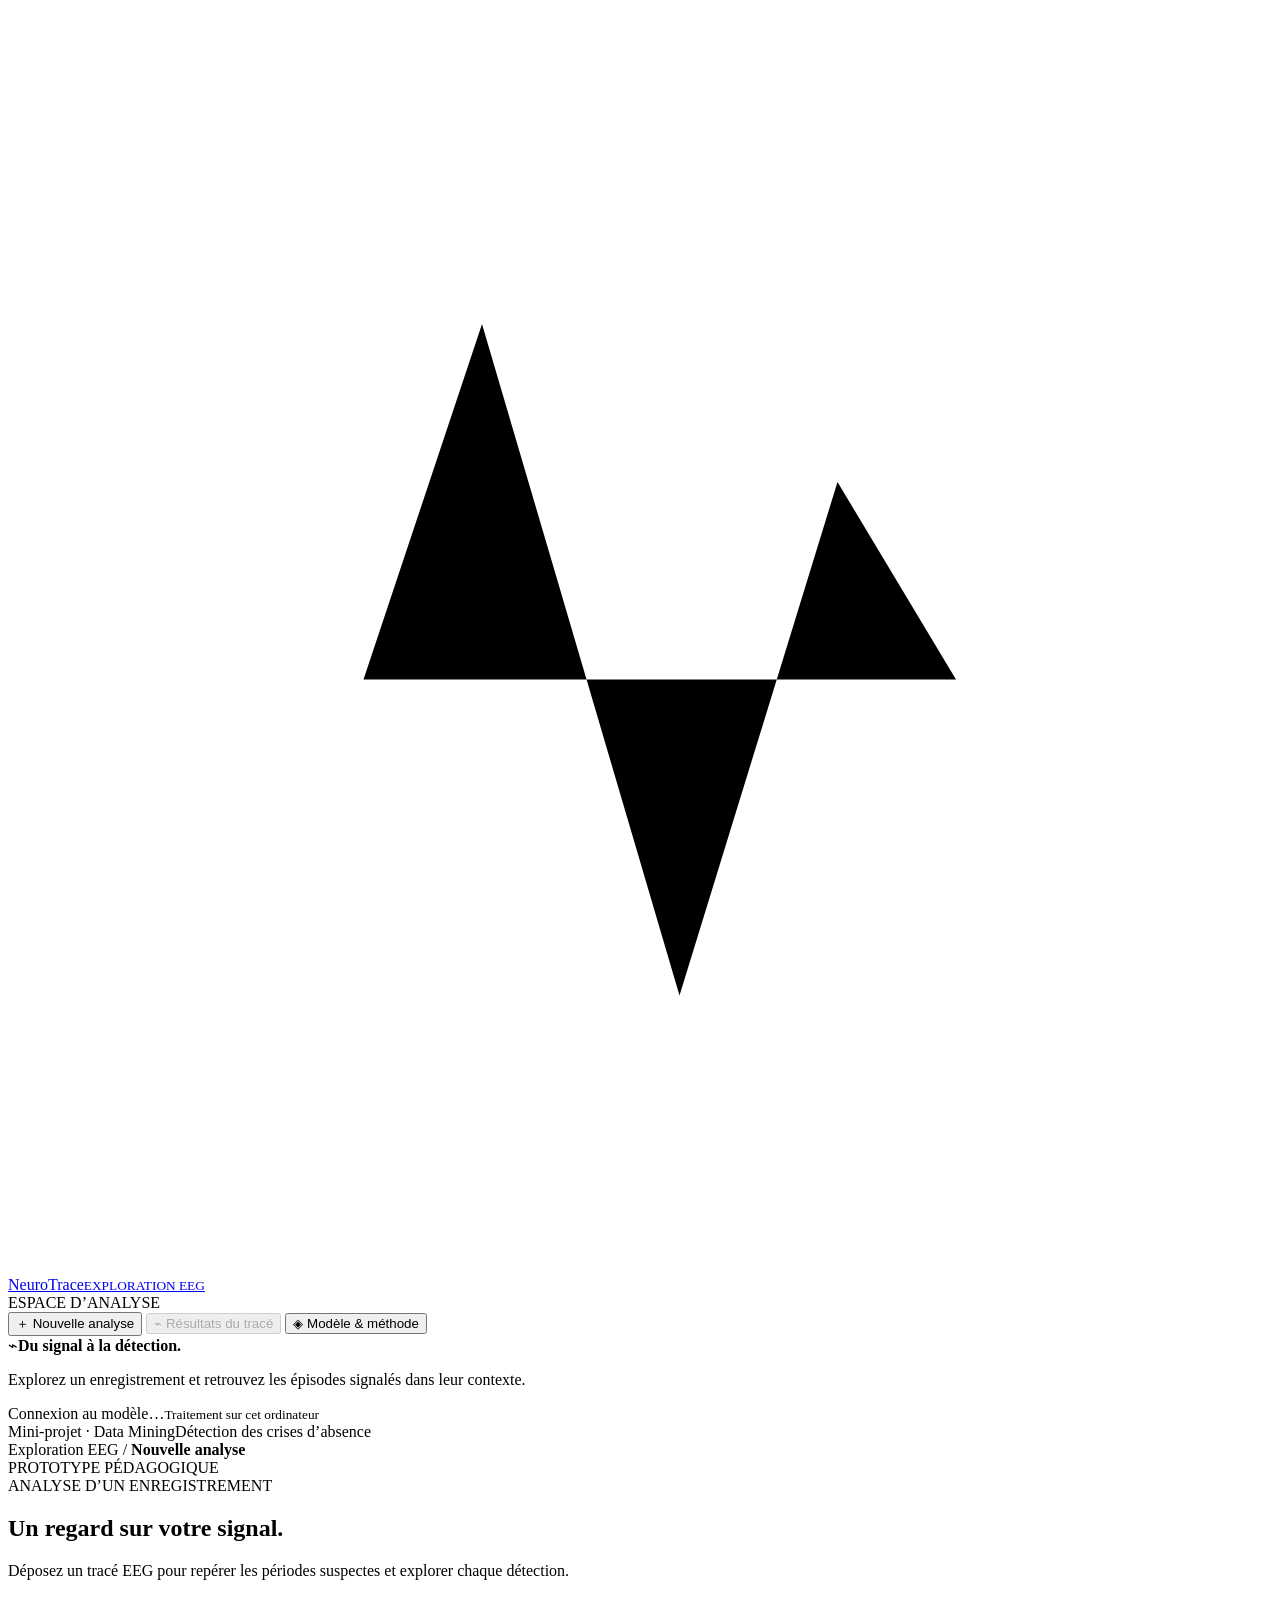
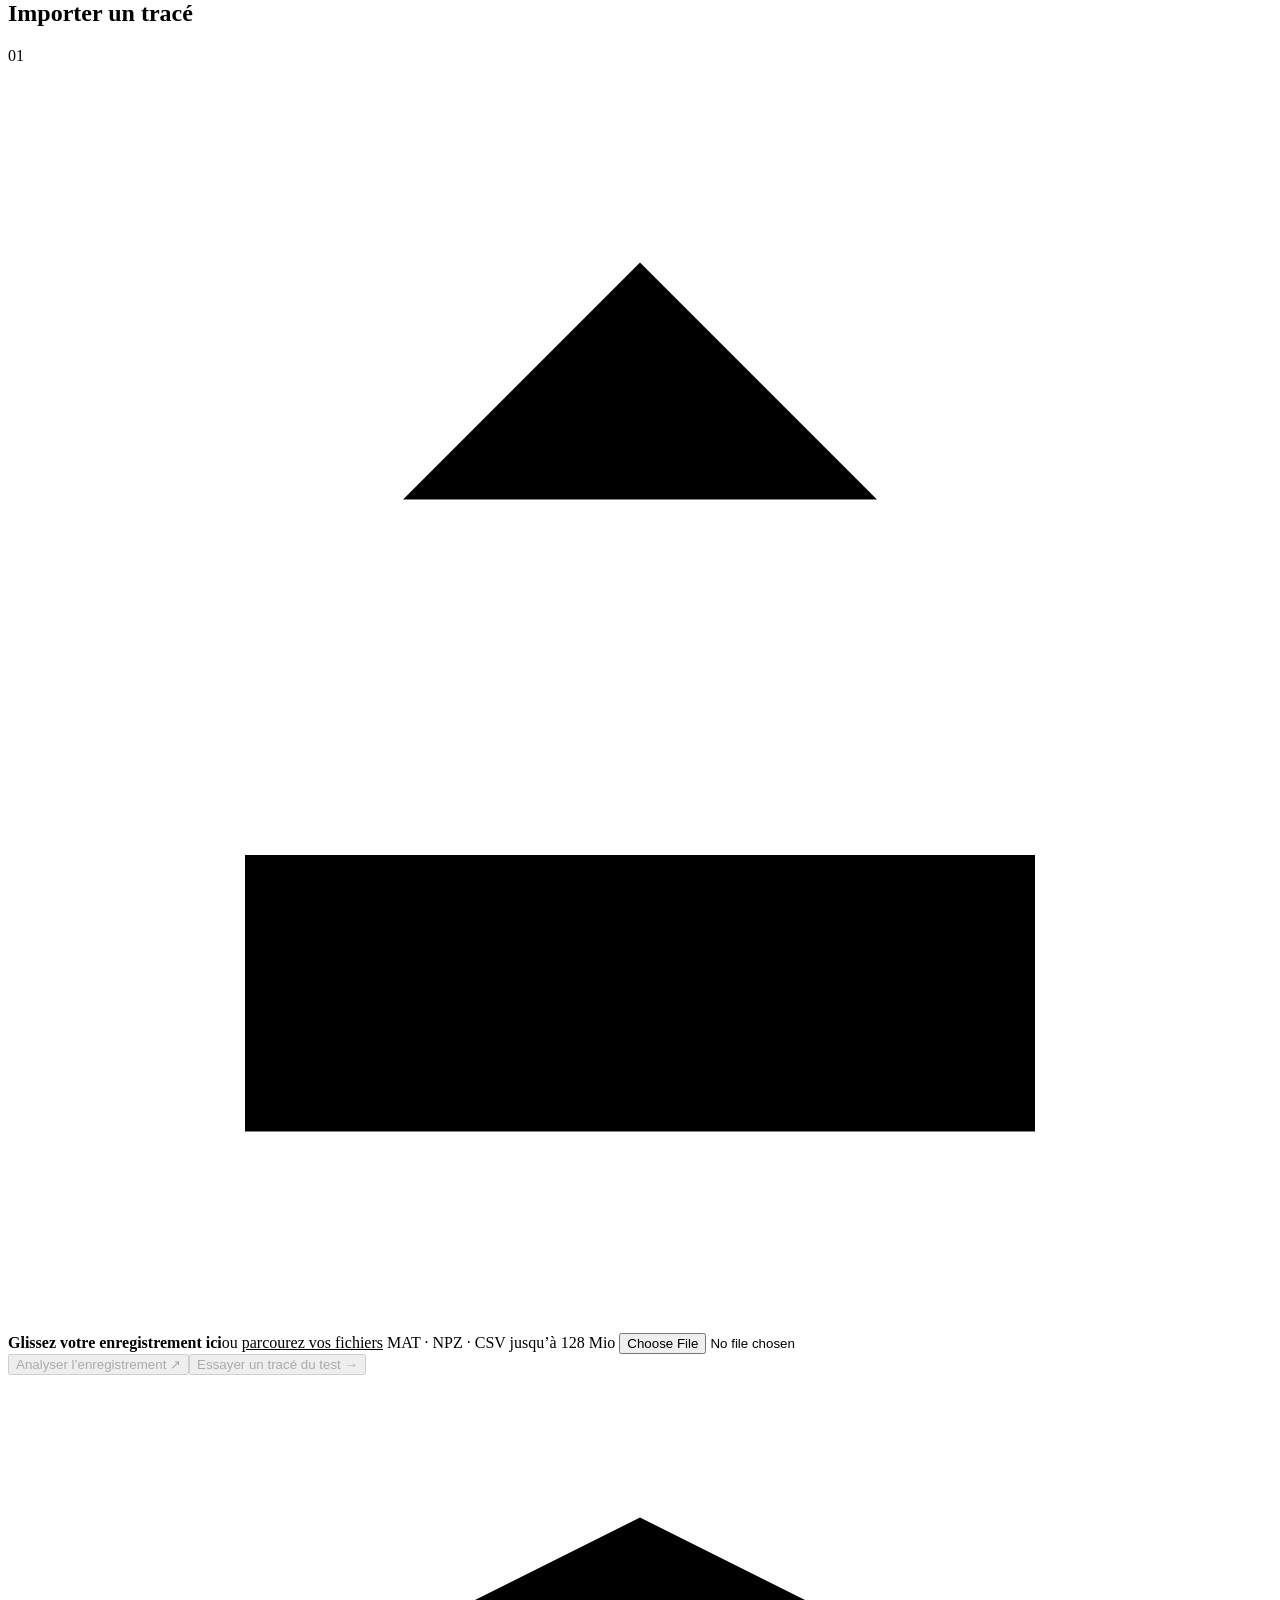
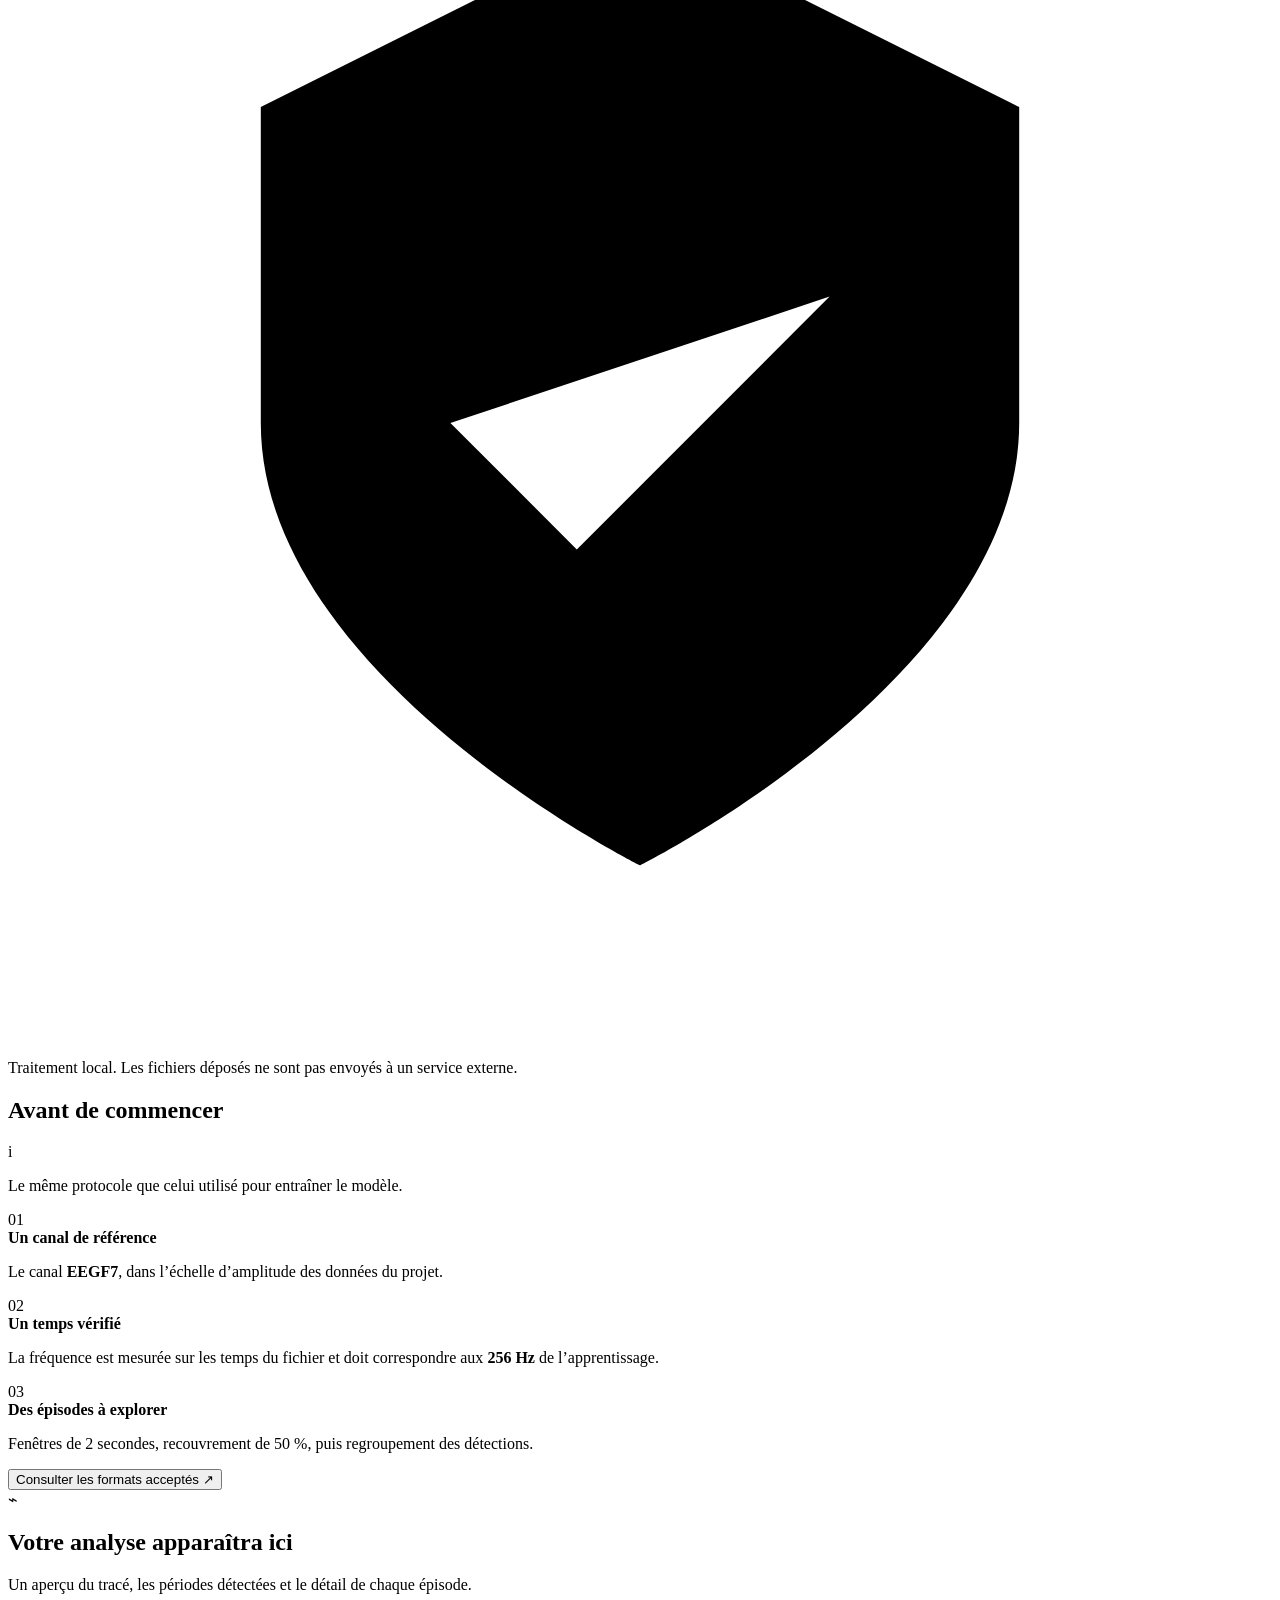
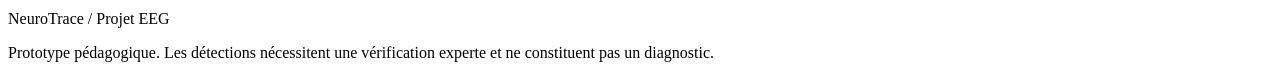
==== app/static/index.html @ e5299d62 "Add EEG seizure detection demo app Co-authored-by: Copilot <223556219+Copilot@users.noreply.github.c" ====
<!doctype html>
<html lang="fr">
<head>
  <meta charset="utf-8">
  <meta name="viewport" content="width=device-width, initial-scale=1">
  <meta name="theme-color" content="#0d716f">
  <title>NeuroTrace — Analyse EEG</title>
  <link rel="stylesheet" href="/style.css">
  <script src="/app.js" defer></script>
</head>
<body>
  <aside class="sidebar">
    <a class="brand" href="/" aria-label="NeuroTrace, accueil"><span class="brand-mark"><svg viewBox="0 0 32 32" aria-hidden="true"><path d="M3 17h6l3-9 5 17 4-13 3 5h5"/></svg></span><span>NeuroTrace<small>EXPLORATION EEG</small></span></a>
    <div class="workspace-tag">ESPACE D’ANALYSE</div>
    <nav aria-label="Navigation principale">
      <button class="nav-item active" id="new-analysis"><span class="nav-icon">＋</span> Nouvelle analyse</button>
      <button class="nav-item" id="go-results" disabled><span class="nav-icon">⌁</span> Résultats du tracé</button>
      <button class="nav-item" id="open-method"><span class="nav-icon">◈</span> Modèle &amp; méthode</button>
    </nav>
    <div class="sidebar-note"><span class="small-wave">⌁</span><strong>Du signal à la détection.</strong><p>Explorez un enregistrement et retrouvez les épisodes signalés dans leur contexte.</p></div>
    <div class="local-status"><span class="status-dot" id="status-dot"></span><div id="connection-status">Connexion au modèle…<small>Traitement sur cet ordinateur</small></div></div>
    <div class="sidebar-foot">Mini-projet · Data Mining<span>Détection des crises d’absence</span></div>
  </aside>
  <div class="page">
    <header class="topbar"><div>Exploration EEG <span>/</span> <strong>Nouvelle analyse</strong></div><span class="research-pill">PROTOTYPE PÉDAGOGIQUE</span></header>
    <main>
      <section class="page-heading"><div class="eyebrow">ANALYSE D’UN ENREGISTREMENT</div><h1>Un regard sur votre signal.</h1><p>Déposez un tracé EEG pour repérer les périodes suspectes et explorer chaque détection.</p></section>
      <section class="upload-layout" aria-label="Importer un enregistrement">
        <div class="card upload-card">
          <div class="card-heading"><h2>Importer un tracé</h2><span class="step-badge">01</span></div>
          <label class="drop-zone" id="drop-zone" for="file-input">
            <span class="upload-symbol"><svg viewBox="0 0 32 32" aria-hidden="true"><path d="M16 22V5m-6 6 6-6 6 6M6 20v7h20v-7"/></svg></span>
            <strong id="drop-title">Glissez votre enregistrement ici</strong><span id="drop-subtitle">ou <u>parcourez vos fichiers</u></span>
            <span class="file-types">MAT · NPZ · CSV <span>jusqu’à 128 Mio</span></span>
          </label>
          <input type="file" id="file-input" accept=".mat,.npz,.csv" class="visually-hidden">
          <div class="selected-file" id="selected-file" hidden><div><strong id="filename"></strong><span id="file-size"></span></div><button id="remove-file" class="icon-button" aria-label="Retirer le fichier">×</button></div>
          <div class="upload-actions"><button class="primary-button" id="analyze-button" disabled>Analyser l’enregistrement <span>↗</span></button><button class="text-button" id="demo-button" disabled>Essayer un tracé du test <span>→</span></button></div>
          <div class="progress-status" id="progress-status" role="status" hidden><span class="spinner"></span><span>Lecture du signal et analyse des fenêtres en cours…</span></div>
          <div class="error-message" id="error-message" role="alert" hidden></div>
          <p class="privacy-note"><svg viewBox="0 0 20 20" aria-hidden="true"><path d="m10 2 6 3v5c0 4-6 7-6 7s-6-3-6-7V5zM7 10l2 2 4-4"/></svg>Traitement local. Les fichiers déposés ne sont pas envoyés à un service externe.</p>
        </div>
        <aside class="card guide-card"><div class="card-heading"><h2>Avant de commencer</h2><span class="outline-symbol">i</span></div><p>Le même protocole que celui utilisé pour entraîner le modèle.</p><div class="guide-line"><span>01</span><div><strong>Un canal de référence</strong><p>Le canal <b>EEGF7</b>, dans l’échelle d’amplitude des données du projet.</p></div></div><div class="guide-line"><span>02</span><div><strong>Un temps vérifié</strong><p>La fréquence est mesurée sur les temps du fichier et doit correspondre aux <b>256 Hz</b> de l’apprentissage.</p></div></div><div class="guide-line"><span>03</span><div><strong>Des épisodes à explorer</strong><p>Fenêtres de 2 secondes, recouvrement de 50 %, puis regroupement des détections.</p></div></div><button class="format-link" id="open-formats">Consulter les formats acceptés <span>↗</span></button></aside>
      </section>
      <section class="empty-analysis" id="empty-analysis"><span class="empty-icon">⌁</span><h2>Votre analyse apparaîtra ici</h2><p>Un aperçu du tracé, les périodes détectées et le détail de chaque épisode.</p><div class="empty-lines" aria-hidden="true"><span></span><span></span><span></span></div></section>
      <section id="results" hidden aria-label="Résultats de l’analyse">
        <div class="results-heading"><div><div class="eyebrow">RÉSULTATS DU TRACÉ</div><h2 id="result-title">Analyse terminée</h2><p id="result-subtitle"></p></div><div class="export-actions"><button class="secondary-button" id="download-csv">Exporter les épisodes ↓</button><button class="secondary-button" id="download-json">Rapport JSON ↓</button></div></div>
        <div class="kpi-grid"><article class="kpi"><span>Durée de l’enregistrement</span><strong id="kpi-duration">—</strong><small id="kpi-windows"></small></article><article class="kpi"><span>Canal &amp; fréquence</span><strong id="kpi-channel">—</strong><small>Fréquence mesurée sur les temps</small></article><article class="kpi kpi-accent"><span>Épisodes signalés</span><strong id="kpi-events">—</strong><small>Détections à vérifier sur le tracé</small></article><article class="kpi"><span>Temps signalé cumulé</span><strong id="kpi-total">—</strong><small id="kpi-fraction"></small></article></div>
        <div class="result-notice" id="result-notice"></div>
        <article class="card signal-card"><div class="card-heading"><div><h2>Explorer le signal</h2><p id="chart-subtitle">EEGF7 · amplitude en unité du fichier source</p></div><div class="legend"><span><i class="line-swatch"></i> Signal EEG</span><span><i class="event-swatch"></i> Épisode signalé</span></div></div><div class="overview-wrap"><canvas id="overview-chart" aria-label="Vue d’ensemble du signal EEG et des épisodes signalés" role="img"></canvas><p>Cliquez sur la vue d’ensemble pour déplacer le zoom.</p></div><div class="chart-toolbar"><div><span class="zoom-label">ZOOM</span><strong id="zoom-range"></strong></div><label>Fenêtre <select id="zoom-width"><option value="10">10 secondes</option><option value="30" selected>30 secondes</option><option value="60">60 secondes</option><option value="120">120 secondes</option></select></label></div><div class="detail-wrap"><canvas id="detail-chart" aria-label="Zoom du signal EEG" role="img"></canvas></div><label class="slider-label" for="zoom-start">Position du zoom <span id="zoom-position"></span></label><input id="zoom-start" type="range" min="0" max="1" value="0" step="0.25"><p id="chart-error" class="chart-error" role="alert" hidden></p></article>
        <article class="card events-card"><div class="card-heading"><div><h2>Détail des épisodes</h2><p>Les horaires sont relatifs au début de l’enregistrement. Sélectionnez une ligne pour explorer le signal.</p></div><span class="count-pill" id="event-count"></span></div><div id="no-events" class="no-events" hidden>Aucun épisode signalé par ce modèle sur les fenêtres analysées. Cela ne permet pas d’exclure une crise.</div><div class="table-scroll" id="events-table-wrap"><table><thead><tr><th>Épisode</th><th>Début</th><th>Fin</th><th>Durée</th><th>Score moyen du modèle</th><th>Explorer</th></tr></thead><tbody id="events-body"></tbody></table></div><p class="table-footnote">Le score résume les fenêtres positives de l’épisode. Il ne s’agit pas d’une probabilité clinique calibrée.</p></article>
        <div class="model-strip"><div><span class="model-dot"></span><strong id="model-label"></strong><span>12 caractéristiques · paramètres du notebook</span></div><button class="text-button" id="result-method">Voir la méthode ↗</button></div>
      </section>
      <footer class="main-footer"><span>NeuroTrace <span class="footer-separator">/</span> Projet EEG</span><p>Prototype pédagogique. Les détections nécessitent une vérification experte et ne constituent pas un diagnostic.</p></footer>
    </main>
  </div>
  <dialog id="info-dialog"><div class="dialog-heading"><h2 id="dialog-title"></h2><button class="icon-button" id="close-dialog" aria-label="Fermer">×</button></div><div id="dialog-content"></div></dialog>
</body>
</html>
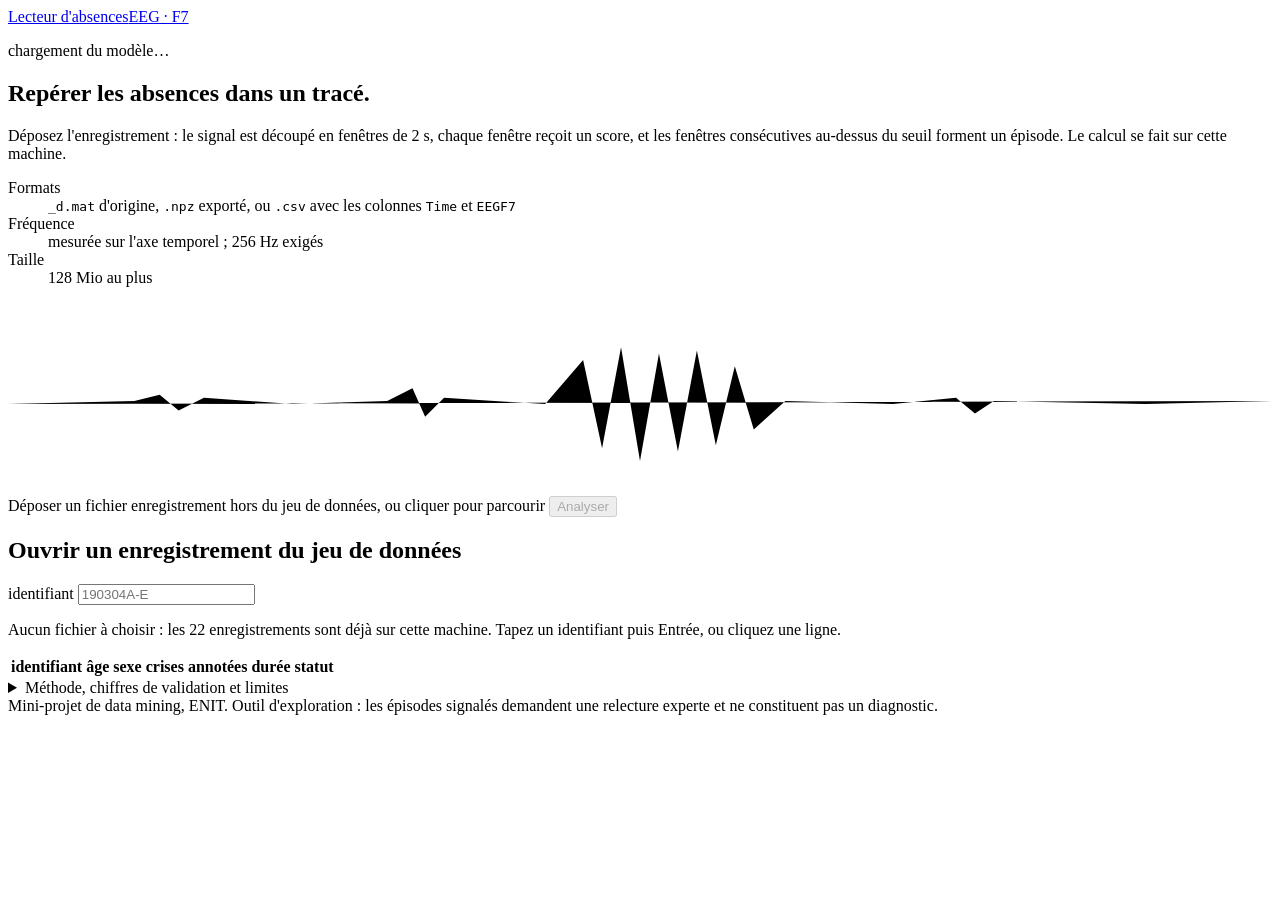
==== commit f4a7cc92: "Improve detection pipeline, report and reader app Pipeline - Second feature set: 0.5 Hz high-pass, l" ====
--- a/app/static/index.html
+++ b/app/static/index.html
@@ -3,57 +3,135 @@
 <head>
   <meta charset="utf-8">
   <meta name="viewport" content="width=device-width, initial-scale=1">
-  <meta name="theme-color" content="#0d716f">
-  <title>NeuroTrace — Analyse EEG</title>
+  <title>Lecteur d'absences</title>
+  <link rel="icon" href="data:image/svg+xml,%3Csvg xmlns='http://www.w3.org/2000/svg' viewBox='0 0 32 32'%3E%3Crect width='32' height='32' fill='%23f4f0e6'/%3E%3Cpath d='M2 17h7l3-8 4 15 4-13 3 6h7' fill='none' stroke='%23c8462c' stroke-width='2.4' stroke-linejoin='round'/%3E%3C/svg%3E">
   <link rel="stylesheet" href="/style.css">
   <script src="/app.js" defer></script>
 </head>
 <body>
-  <aside class="sidebar">
-    <a class="brand" href="/" aria-label="NeuroTrace, accueil"><span class="brand-mark"><svg viewBox="0 0 32 32" aria-hidden="true"><path d="M3 17h6l3-9 5 17 4-13 3 5h5"/></svg></span><span>NeuroTrace<small>EXPLORATION EEG</small></span></a>
-    <div class="workspace-tag">ESPACE D’ANALYSE</div>
-    <nav aria-label="Navigation principale">
-      <button class="nav-item active" id="new-analysis"><span class="nav-icon">＋</span> Nouvelle analyse</button>
-      <button class="nav-item" id="go-results" disabled><span class="nav-icon">⌁</span> Résultats du tracé</button>
-      <button class="nav-item" id="open-method"><span class="nav-icon">◈</span> Modèle &amp; méthode</button>
-    </nav>
-    <div class="sidebar-note"><span class="small-wave">⌁</span><strong>Du signal à la détection.</strong><p>Explorez un enregistrement et retrouvez les épisodes signalés dans leur contexte.</p></div>
-    <div class="local-status"><span class="status-dot" id="status-dot"></span><div id="connection-status">Connexion au modèle…<small>Traitement sur cet ordinateur</small></div></div>
-    <div class="sidebar-foot">Mini-projet · Data Mining<span>Détection des crises d’absence</span></div>
-  </aside>
-  <div class="page">
-    <header class="topbar"><div>Exploration EEG <span>/</span> <strong>Nouvelle analyse</strong></div><span class="research-pill">PROTOTYPE PÉDAGOGIQUE</span></header>
-    <main>
-      <section class="page-heading"><div class="eyebrow">ANALYSE D’UN ENREGISTREMENT</div><h1>Un regard sur votre signal.</h1><p>Déposez un tracé EEG pour repérer les périodes suspectes et explorer chaque détection.</p></section>
-      <section class="upload-layout" aria-label="Importer un enregistrement">
-        <div class="card upload-card">
-          <div class="card-heading"><h2>Importer un tracé</h2><span class="step-badge">01</span></div>
-          <label class="drop-zone" id="drop-zone" for="file-input">
-            <span class="upload-symbol"><svg viewBox="0 0 32 32" aria-hidden="true"><path d="M16 22V5m-6 6 6-6 6 6M6 20v7h20v-7"/></svg></span>
-            <strong id="drop-title">Glissez votre enregistrement ici</strong><span id="drop-subtitle">ou <u>parcourez vos fichiers</u></span>
-            <span class="file-types">MAT · NPZ · CSV <span>jusqu’à 128 Mio</span></span>
+  <header class="masthead">
+    <a class="wordmark" href="/">Lecteur&nbsp;d'absences<span>EEG · F7</span></a>
+    <p class="model-line" id="model-line">chargement du modèle…</p>
+  </header>
+
+  <main>
+    <section class="intake" id="intake">
+      <div class="intake-copy">
+        <h1>Repérer les absences dans un&nbsp;tracé.</h1>
+        <p>Déposez l'enregistrement : le signal est découpé en fenêtres de 2&nbsp;s,
+          chaque fenêtre reçoit un score, et les fenêtres consécutives au-dessus du seuil
+          forment un épisode. Le calcul se fait sur cette machine.</p>
+        <dl class="specs">
+          <div><dt>Formats</dt><dd><code>_d.mat</code> d'origine, <code>.npz</code> exporté, ou <code>.csv</code> avec les colonnes <code>Time</code> et <code>EEGF7</code></dd></div>
+          <div><dt>Fréquence</dt><dd>mesurée sur l'axe temporel ; 256&nbsp;Hz exigés</dd></div>
+          <div><dt>Taille</dt><dd>128&nbsp;Mio au plus</dd></div>
+        </dl>
+      </div>
+
+      <div class="intake-actions">
+        <label class="slot" id="slot" for="file-input">
+          <svg class="slot-trace" viewBox="0 0 400 60" preserveAspectRatio="none" aria-hidden="true"><path d="M0 32 L40 31 L48 29 L54 34 L62 30 L90 32 L120 31 L128 27 L132 36 L138 30 L170 32 L182 18 L188 46 L194 14 L200 50 L206 16 L212 47 L218 15 L224 45 L230 20 L236 40 L246 31 L280 32 L300 30 L306 35 L312 31 L360 32 L400 31"/></svg>
+          <span class="slot-title" id="slot-title">Déposer un fichier</span>
+          <span class="slot-hint" id="slot-hint">enregistrement hors du jeu de données, ou cliquer pour parcourir</span>
+        </label>
+        <input type="file" id="file-input" accept=".mat,.npz,.csv" hidden>
+        <button class="run" id="run" disabled>Analyser</button>
+        <p class="status" id="status" role="status"></p>
+
+      </div>
+
+      <section class="catalogue" aria-labelledby="catalogue-title">
+        <div class="catalogue-head">
+          <h2 id="catalogue-title">Ouvrir un enregistrement du jeu de données <span class="quiet" id="record-count"></span></h2>
+          <label class="search">
+            <span>identifiant</span>
+            <input id="record-search" type="search" placeholder="190304A-E" autocomplete="off" spellcheck="false" aria-describedby="catalogue-hint">
           </label>
-          <input type="file" id="file-input" accept=".mat,.npz,.csv" class="visually-hidden">
-          <div class="selected-file" id="selected-file" hidden><div><strong id="filename"></strong><span id="file-size"></span></div><button id="remove-file" class="icon-button" aria-label="Retirer le fichier">×</button></div>
-          <div class="upload-actions"><button class="primary-button" id="analyze-button" disabled>Analyser l’enregistrement <span>↗</span></button><button class="text-button" id="demo-button" disabled>Essayer un tracé du test <span>→</span></button></div>
-          <div class="progress-status" id="progress-status" role="status" hidden><span class="spinner"></span><span>Lecture du signal et analyse des fenêtres en cours…</span></div>
-          <div class="error-message" id="error-message" role="alert" hidden></div>
-          <p class="privacy-note"><svg viewBox="0 0 20 20" aria-hidden="true"><path d="m10 2 6 3v5c0 4-6 7-6 7s-6-3-6-7V5zM7 10l2 2 4-4"/></svg>Traitement local. Les fichiers déposés ne sont pas envoyés à un service externe.</p>
         </div>
-        <aside class="card guide-card"><div class="card-heading"><h2>Avant de commencer</h2><span class="outline-symbol">i</span></div><p>Le même protocole que celui utilisé pour entraîner le modèle.</p><div class="guide-line"><span>01</span><div><strong>Un canal de référence</strong><p>Le canal <b>EEGF7</b>, dans l’échelle d’amplitude des données du projet.</p></div></div><div class="guide-line"><span>02</span><div><strong>Un temps vérifié</strong><p>La fréquence est mesurée sur les temps du fichier et doit correspondre aux <b>256 Hz</b> de l’apprentissage.</p></div></div><div class="guide-line"><span>03</span><div><strong>Des épisodes à explorer</strong><p>Fenêtres de 2 secondes, recouvrement de 50 %, puis regroupement des détections.</p></div></div><button class="format-link" id="open-formats">Consulter les formats acceptés <span>↗</span></button></aside>
+        <p class="quiet catalogue-hint" id="catalogue-hint">Aucun fichier à choisir : les 22 enregistrements sont déjà sur cette machine. Tapez un identifiant puis Entrée, ou cliquez une ligne.</p>
+        <p class="status" id="catalogue-status" role="status"></p>
+        <div class="table-wrap">
+          <table class="records">
+            <thead><tr><th>identifiant</th><th class="num">âge</th><th>sexe</th><th class="num">crises<span class="wide"> annotées</span></th><th class="num">durée</th><th>statut</th></tr></thead>
+            <tbody id="record-list"></tbody>
+          </table>
+        </div>
+        <p class="empty" id="no-match" hidden>Aucun enregistrement ne correspond.</p>
       </section>
-      <section class="empty-analysis" id="empty-analysis"><span class="empty-icon">⌁</span><h2>Votre analyse apparaîtra ici</h2><p>Un aperçu du tracé, les périodes détectées et le détail de chaque épisode.</p><div class="empty-lines" aria-hidden="true"><span></span><span></span><span></span></div></section>
-      <section id="results" hidden aria-label="Résultats de l’analyse">
-        <div class="results-heading"><div><div class="eyebrow">RÉSULTATS DU TRACÉ</div><h2 id="result-title">Analyse terminée</h2><p id="result-subtitle"></p></div><div class="export-actions"><button class="secondary-button" id="download-csv">Exporter les épisodes ↓</button><button class="secondary-button" id="download-json">Rapport JSON ↓</button></div></div>
-        <div class="kpi-grid"><article class="kpi"><span>Durée de l’enregistrement</span><strong id="kpi-duration">—</strong><small id="kpi-windows"></small></article><article class="kpi"><span>Canal &amp; fréquence</span><strong id="kpi-channel">—</strong><small>Fréquence mesurée sur les temps</small></article><article class="kpi kpi-accent"><span>Épisodes signalés</span><strong id="kpi-events">—</strong><small>Détections à vérifier sur le tracé</small></article><article class="kpi"><span>Temps signalé cumulé</span><strong id="kpi-total">—</strong><small id="kpi-fraction"></small></article></div>
-        <div class="result-notice" id="result-notice"></div>
-        <article class="card signal-card"><div class="card-heading"><div><h2>Explorer le signal</h2><p id="chart-subtitle">EEGF7 · amplitude en unité du fichier source</p></div><div class="legend"><span><i class="line-swatch"></i> Signal EEG</span><span><i class="event-swatch"></i> Épisode signalé</span></div></div><div class="overview-wrap"><canvas id="overview-chart" aria-label="Vue d’ensemble du signal EEG et des épisodes signalés" role="img"></canvas><p>Cliquez sur la vue d’ensemble pour déplacer le zoom.</p></div><div class="chart-toolbar"><div><span class="zoom-label">ZOOM</span><strong id="zoom-range"></strong></div><label>Fenêtre <select id="zoom-width"><option value="10">10 secondes</option><option value="30" selected>30 secondes</option><option value="60">60 secondes</option><option value="120">120 secondes</option></select></label></div><div class="detail-wrap"><canvas id="detail-chart" aria-label="Zoom du signal EEG" role="img"></canvas></div><label class="slider-label" for="zoom-start">Position du zoom <span id="zoom-position"></span></label><input id="zoom-start" type="range" min="0" max="1" value="0" step="0.25"><p id="chart-error" class="chart-error" role="alert" hidden></p></article>
-        <article class="card events-card"><div class="card-heading"><div><h2>Détail des épisodes</h2><p>Les horaires sont relatifs au début de l’enregistrement. Sélectionnez une ligne pour explorer le signal.</p></div><span class="count-pill" id="event-count"></span></div><div id="no-events" class="no-events" hidden>Aucun épisode signalé par ce modèle sur les fenêtres analysées. Cela ne permet pas d’exclure une crise.</div><div class="table-scroll" id="events-table-wrap"><table><thead><tr><th>Épisode</th><th>Début</th><th>Fin</th><th>Durée</th><th>Score moyen du modèle</th><th>Explorer</th></tr></thead><tbody id="events-body"></tbody></table></div><p class="table-footnote">Le score résume les fenêtres positives de l’épisode. Il ne s’agit pas d’une probabilité clinique calibrée.</p></article>
-        <div class="model-strip"><div><span class="model-dot"></span><strong id="model-label"></strong><span>12 caractéristiques · paramètres du notebook</span></div><button class="text-button" id="result-method">Voir la méthode ↗</button></div>
+    </section>
+
+    <section class="reading" id="reading" hidden>
+      <div class="reading-head">
+        <div>
+          <h2 id="record-name"></h2>
+          <p id="record-source" class="quiet"></p>
+        </div>
+        <div class="exports">
+          <button class="link" id="export-csv">épisodes.csv</button>
+          <button class="link" id="export-json">analyse.json</button>
+          <button class="link" id="new-file">autre fichier</button>
+        </div>
+      </div>
+
+      <dl class="readout" id="readout"></dl>
+      <p class="verdict" id="verdict" hidden></p>
+
+      <figure class="overview">
+        <figcaption><span>Vue d'ensemble</span><span class="quiet">cliquer ou glisser pour déplacer la loupe</span></figcaption>
+        <canvas id="overview" height="132" role="img" aria-label="Enregistrement complet, annotations, détections et score"></canvas>
+      </figure>
+
+      <figure class="paper">
+        <div class="paper-bar">
+          <div class="range" id="range"></div>
+          <div class="controls" role="group" aria-label="Commandes de la loupe">
+            <span class="ctl-label">largeur</span>
+            <div class="seg" id="widths">
+              <button data-w="10">10 s</button><button data-w="20" aria-pressed="true">20 s</button><button data-w="30">30 s</button><button data-w="60">60 s</button>
+            </div>
+            <span class="ctl-label">gain</span>
+            <div class="seg">
+              <button id="gain-down" aria-label="Diminuer le gain">−</button><button id="gain-up" aria-label="Augmenter le gain">+</button>
+            </div>
+            <div class="seg">
+              <button id="prev" title="Épisode précédent ( [ )">‹ épisode</button><button id="next" title="Épisode suivant ( ] )">épisode ›</button>
+            </div>
+          </div>
+        </div>
+        <canvas id="paper" height="360" role="img" aria-label="Signal EEG agrandi avec la grille de lecture"></canvas>
+        <figcaption class="legend">
+          <span><i class="key key-signal"></i>EEG F7, passe-haut 0,5 Hz</span>
+          <span><i class="key key-detect"></i>épisode détecté</span>
+          <span id="legend-ref"><i class="key key-ref"></i>bornes de la crise annotée</span>
+          <span><i class="key key-score"></i>score par fenêtre, seuil en pointillés</span>
+          <span class="quiet keys">← → déplacer · [ ] épisodes · + − gain</span>
+        </figcaption>
+      </figure>
+
+      <section class="ledger">
+        <h3>Épisodes <span id="episode-count" class="quiet"></span></h3>
+        <p class="empty" id="no-episodes" hidden>Aucun épisode au-dessus du seuil. Cela n'exclut pas une crise.</p>
+        <div class="table-wrap">
+          <table>
+            <thead><tr><th>n°</th><th>début</th><th>fin</th><th class="num">durée</th><th class="num">score moyen</th><th class="num">pic</th><th id="th-ref">référence</th></tr></thead>
+            <tbody id="episodes"></tbody>
+          </table>
+        </div>
+        <div id="missed" hidden>
+          <h4>Crises annotées non retrouvées</h4>
+          <ul id="missed-list"></ul>
+        </div>
       </section>
-      <footer class="main-footer"><span>NeuroTrace <span class="footer-separator">/</span> Projet EEG</span><p>Prototype pédagogique. Les détections nécessitent une vérification experte et ne constituent pas un diagnostic.</p></footer>
-    </main>
-  </div>
-  <dialog id="info-dialog"><div class="dialog-heading"><h2 id="dialog-title"></h2><button class="icon-button" id="close-dialog" aria-label="Fermer">×</button></div><div id="dialog-content"></div></dialog>
+    </section>
+
+    <details class="method" id="method">
+      <summary>Méthode, chiffres de validation et limites</summary>
+      <div id="method-body"></div>
+    </details>
+  </main>
+
+  <footer class="colophon">
+    Mini-projet de data mining, ENIT. Outil d'exploration : les épisodes signalés demandent une relecture experte et ne constituent pas un diagnostic.
+  </footer>
 </body>
 </html>
